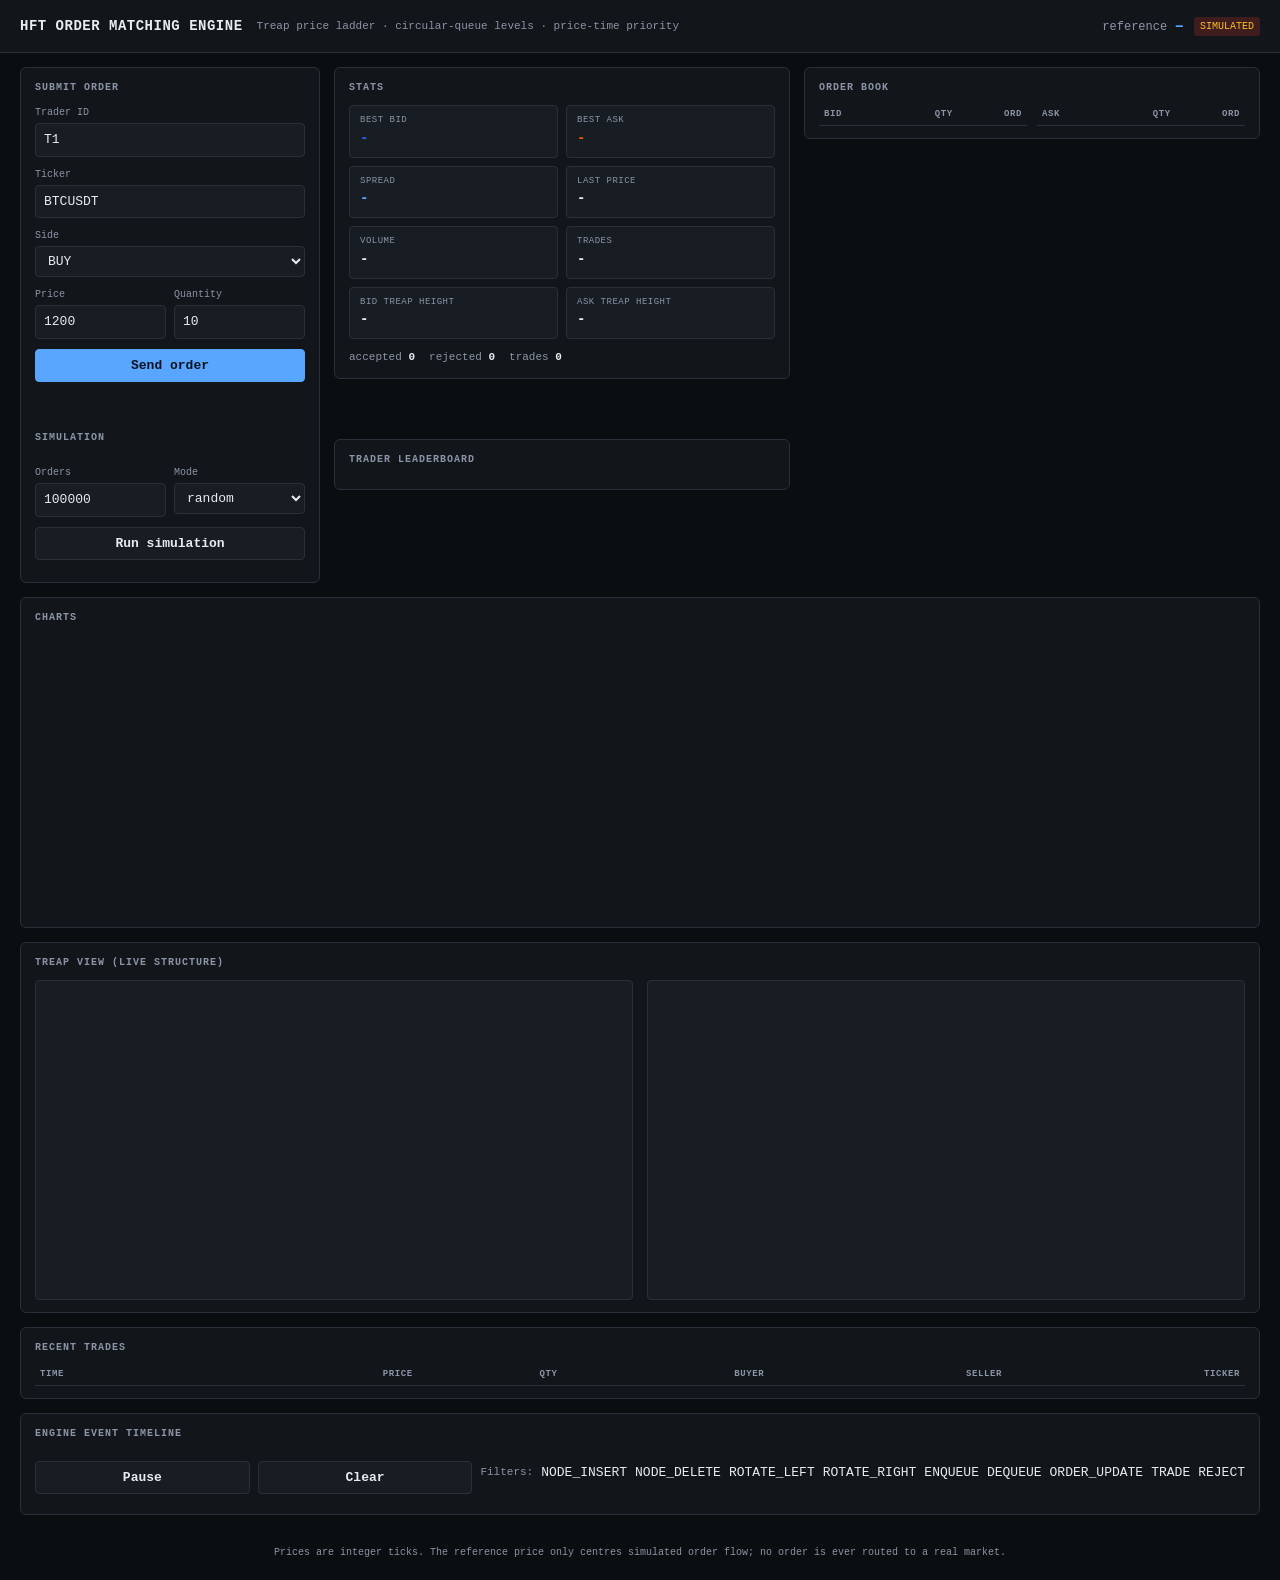
==== hft-engine_base/hft-engine/web/index.html @ c955daca "Initial version of the HFT matching engine First cut of the project: treap price ladder, circular qu" ====
<!DOCTYPE html>
<html lang="en">
<head>
<meta charset="utf-8">
<meta name="viewport" content="width=device-width, initial-scale=1">
<title>HFT Order Matching Engine</title>
<link rel="stylesheet" href="style.css">
</head>
<body>

<header>
  <h1>HFT ORDER MATCHING ENGINE</h1>
  <span class="sub">Treap price ladder &middot; circular-queue levels &middot; price-time priority</span>
  <div style="display:flex;align-items:center;gap:10px;margin-left:auto">
    <span class="price-tag">reference <strong id="price">&ndash;</strong> <span id="priceSource"></span></span>
    <span id="feedBadge" class="feed-badge sim">SIMULATED</span>
  </div>
</header>

<main>

  <section class="panel" style="grid-row:1/span 3">
    <h2>Submit order</h2>
    <label for="trader">Trader ID</label>
    <input id="trader" value="T1" maxlength="20" pattern="[A-Za-z0-9_]{2,20}">

    <label for="ticker">Ticker</label>
    <input id="ticker" value="BTCUSDT" maxlength="20">

    <label for="side">Side</label>
    <select id="side">
      <option value="BUY">BUY</option>
      <option value="SELL">SELL</option>
    </select>

    <div class="row">
      <div>
        <label for="price-in">Price</label>
        <input id="price-in" type="number" value="1200" min="1">
      </div>
      <div>
        <label for="qty">Quantity</label>
        <input id="qty" type="number" value="10" min="1">
      </div>
    </div>

    <button id="submitBtn">Send order</button>
    <div class="msg" id="orderMsg"></div>

    <h2 style="margin-top:22px">Simulation</h2>
    <div class="row">
      <div>
        <label for="simN">Orders</label>
        <input id="simN" type="number" value="100000" min="1" max="1000000">
      </div>
      <div>
        <label for="simMode">Mode</label>
        <select id="simMode">
          <option value="random">random</option>
          <option value="sequential">sequential</option>
        </select>
      </div>
    </div>
    <button id="simBtn" class="secondary">Run simulation</button>
    <div class="stats" id="simStats"></div>
  </section>

  <section class="panel">
    <h2>Stats</h2>
    <div class="tile-grid">
      <div class="tile bid"><div class="label">Best Bid</div><div class="value" id="bestBid">-</div></div>
      <div class="tile ask"><div class="label">Best Ask</div><div class="value" id="bestAsk">-</div></div>
      <div class="tile spread"><div class="label">Spread</div><div class="value" id="spread">-</div></div>
      <div class="tile"><div class="label">Last Price</div><div class="value" id="lastPrice">-</div></div>
      <div class="tile"><div class="label">Volume</div><div class="value" id="volume">-</div></div>
      <div class="tile"><div class="label">Trades</div><div class="value" id="tradeCount">-</div></div>
      <div class="tile"><div class="label">Bid Treap Height</div><div class="value" id="bidHeight">-</div></div>
      <div class="tile"><div class="label">Ask Treap Height</div><div class="value" id="askHeight">-</div></div>
    </div>
    <div class="counters">
      <span>accepted <b id="cAccepted">0</b></span>
      <span>rejected <b id="cRejected">0</b></span>
      <span>trades <b id="cTrades">0</b></span>
    </div>
  </section>

  <section class="panel">
    <h2>Order book <span id="bookTicker" style="color:var(--accent)"></span></h2>
    <div class="book-grid">
      <div>
        <table>
          <thead><tr><th>Bid</th><th>Qty</th><th>Ord</th></tr></thead>
          <tbody id="bids"></tbody>
        </table>
      </div>
      <div>
        <table>
          <thead><tr><th>Ask</th><th>Qty</th><th>Ord</th></tr></thead>
          <tbody id="asks"></tbody>
        </table>
      </div>
    </div>
  </section>

  <section class="panel full-width">
    <h2>Charts</h2>
    <div class="charts-row">
      <div class="chart-panel" id="priceChart"></div>
      <div class="chart-panel" id="depthChart"></div>
    </div>
  </section>

  <section class="panel full-width">
    <h2>Treap View (Live Structure)</h2>
    <div class="treap-view">
      <div class="treap-panel" id="bidTreap"></div>
      <div class="treap-panel" id="askTreap"></div>
    </div>
  </section>

  <section class="panel" style="grid-row:2/span 2">
    <h2>Trader Leaderboard</h2>
    <div class="leaderboard" id="leaderboard"></div>
  </section>

  <section class="panel full-width">
    <h2>Recent trades</h2>
    <table>
      <thead><tr><th>Time</th><th>Price</th><th>Qty</th><th>Buyer</th><th>Seller</th><th>Ticker</th></tr></thead>
      <tbody id="trades"></tbody>
    </table>
  </section>

  <section class="panel full-width">
    <h2>Engine Event Timeline</h2>
    <div class="controls">
      <button id="pauseEvents" class="secondary">Pause</button>
      <button id="clearEvents" class="secondary">Clear</button>
      <span style="margin-left:auto;font-size:11px;color:var(--muted)">Filters:</span>
      <span class="filter-chip active" data-type="NODE_INSERT">NODE_INSERT</span>
      <span class="filter-chip active" data-type="NODE_DELETE">NODE_DELETE</span>
      <span class="filter-chip active" data-type="ROTATE_LEFT">ROTATE_LEFT</span>
      <span class="filter-chip active" data-type="ROTATE_RIGHT">ROTATE_RIGHT</span>
      <span class="filter-chip active" data-type="ENQUEUE">ENQUEUE</span>
      <span class="filter-chip active" data-type="DEQUEUE">DEQUEUE</span>
      <span class="filter-chip active" data-type="ORDER_UPDATE">ORDER_UPDATE</span>
      <span class="filter-chip active" data-type="TRADE">TRADE</span>
      <span class="filter-chip active" data-type="REJECT">REJECT</span>
    </div>
    <div class="event-timeline" id="eventTimeline"></div>
  </section>

</main>

<footer>
  Prices are integer ticks. The reference price only centres simulated order flow; no order is ever
  routed to a real market.
</footer>

<script src="charts.js"></script>
<script src="app.js"></script>

</body>
</html>
---- hft-engine_base/hft-engine/web/style.css ----
:root {
  --bg: #0b0e11;
  --panel: #12161b;
  --panel-2: #181d24;
  --line: #2a2f3a;
  --text: #e8ebef;
  --muted: #8b94a7;
  --bid: #2563eb;
  --ask: #ea580c;
  --accent: #58a6ff;
  --success: #22c55e;
  --warning: #fbbf24;
  --danger: #ef4444;
}

* { box-sizing: border-box; }

body {
  margin: 0;
  background: var(--bg);
  color: var(--text);
  font: 13px/1.5 "SF Mono", "Cascadia Mono", Menlo, Consolas, monospace;
}

header {
  padding: 14px 20px;
  border-bottom: 1px solid var(--line);
  display: flex;
  flex-wrap: wrap;
  align-items: center;
  gap: 14px;
  background: var(--panel);
}

header h1 { font-size: 14px; margin: 0; letter-spacing: 0.5px; font-weight: 600; }
header .sub { color: var(--muted); font-size: 11px; }

.price-tag { margin-left: auto; font-size: 12px; color: var(--muted); }
.price-tag strong { color: var(--accent); font-size: 16px; }
.price-tag .up { color: var(--success); }
.price-tag .down { color: var(--danger); }

.feed-badge {
  font-size: 10px;
  padding: 2px 6px;
  border-radius: 3px;
  background: var(--panel-2);
  color: var(--muted);
}

.feed-badge.live { background: #052e16; color: var(--success); }
.feed-badge.sim { background: #3f1d1d; color: var(--warning); }

main {
  display: grid;
  grid-template-columns: 300px 1fr 1fr;
  gap: 14px;
  padding: 14px 20px 30px;
  align-items: start;
}

@media (max-width: 1200px) { main { grid-template-columns: 1fr 1fr; } }
@media (max-width: 900px) { main { grid-template-columns: 1fr; } }

.panel {
  background: var(--panel);
  border: 1px solid var(--line);
  border-radius: 6px;
  padding: 12px 14px;
}

.panel.full-width { grid-column: 1 / -1; }

.panel h2 {
  font-size: 10px;
  letter-spacing: 1px;
  text-transform: uppercase;
  color: var(--muted);
  margin: 0 0 10px;
  font-weight: 600;
}

label { display: block; font-size: 10px; color: var(--muted); margin: 10px 0 3px; }
input, select, button {
  width: 100%;
  padding: 6px 8px;
  background: var(--panel-2);
  color: var(--text);
  border: 1px solid var(--line);
  border-radius: 4px;
  font: inherit;
}
input:focus, select:focus { outline: 1px solid var(--accent); }

button {
  margin-top: 10px;
  cursor: pointer;
  background: var(--accent);
  color: #0b1220;
  border-color: var(--accent);
  font-weight: 600;
}
button:hover { filter: brightness(1.1); }
button:disabled { opacity: 0.5; cursor: not-allowed; }
button.secondary { background: var(--panel-2); color: var(--text); border-color: var(--line); }

.row { display: flex; gap: 8px; }
.row > * { flex: 1; }

table { width: 100%; border-collapse: collapse; font-size: 12px; }
th {
  text-align: right;
  font-size: 9px;
  letter-spacing: 0.6px;
  text-transform: uppercase;
  color: var(--muted);
  padding: 3px 5px;
  border-bottom: 1px solid var(--line);
  font-weight: 600;
}
th:first-child, td:first-child { text-align: left; }
td { text-align: right; padding: 2px 5px; font-variant-numeric: tabular-nums; }
tbody tr:nth-child(odd) { background: rgba(255,255,255,0.02); }
.bid td.price { color: var(--bid); font-weight: 600; }
.ask td.price { color: var(--ask); font-weight: 600; }
.mid-row { background: var(--panel-2) !important; }
.mid-row td { color: var(--accent); font-weight: 600; }

.book-grid { display: grid; grid-template-columns: 1fr 1fr; gap: 10px; }

.empty { color: var(--muted); padding: 8px 6px; font-size: 11px; text-align: center; }

.msg { margin-top: 10px; font-size: 11px; min-height: 16px; }
.msg.ok { color: var(--success); }
.msg.err { color: var(--danger); }

.stats { margin-top: 10px; font-size: 11px; color: var(--muted); }
.stats div { display: flex; justify-content: space-between; padding: 2px 0; }
.stats b { color: var(--text); font-weight: 600; }

.counters { display: flex; gap: 14px; font-size: 11px; color: var(--muted); margin-top: 10px; }
.counters b { color: var(--text); }

.tile-grid { display: grid; grid-template-columns: 1fr 1fr; gap: 8px; margin-bottom: 8px; }
.tile {
  background: var(--panel-2);
  border: 1px solid var(--line);
  border-radius: 4px;
  padding: 8px 10px;
}
.tile .label { font-size: 9px; color: var(--muted); text-transform: uppercase; letter-spacing: 0.5px; }
.tile .value { font-size: 14px; font-weight: 600; color: var(--text); font-variant-numeric: tabular-nums; }
.tile.bid .value { color: var(--bid); }
.tile.ask .value { color: var(--ask); }
.tile.spread .value { color: var(--accent); }

.charts-row { display: grid; grid-template-columns: 1fr 1fr; gap: 14px; }
@media (max-width: 900px) { .charts-row { grid-template-columns: 1fr; } }

.chart-panel { position: relative; height: 280px; }
.chart-panel canvas { width: 100%; height: 100%; display: block; }

.chart-panel svg { width: 100%; height: 100%; display: block; }

.tooltip {
  position: absolute;
  pointer-events: none;
  background: rgba(18, 22, 27, 0.95);
  border: 1px solid var(--line);
  border-radius: 4px;
  padding: 6px 10px;
  font-size: 11px;
  z-index: 10;
  display: none;
}
.tooltip .row { display: flex; justify-content: space-between; gap: 10px; margin: 2px 0; }
.tooltip .label { color: var(--muted); }
.tooltip .value { color: var(--text); font-weight: 600; }

.treap-view { display: grid; grid-template-columns: 1fr 1fr; gap: 14px; }
@media (max-width: 900px) { .treap-view { grid-template-columns: 1fr; } }

.treap-panel { position: relative; height: 320px; background: var(--panel-2); border: 1px solid var(--line); border-radius: 4px; overflow: hidden; }
.treap-panel svg { width: 100%; height: 100%; display: block; }

.treap-node { cursor: pointer; }
.treap-node text { pointer-events: none; }
.treap-node.flash circle { animation: flash 1s ease-out; }
@keyframes flash { 0% { stroke: var(--accent); stroke-width: 3; } 100% { stroke: none; stroke-width: 0; } }

.leaderboard { max-height: 300px; overflow-y: auto; }
.leaderboard-row {
  display: flex; align-items: center; gap: 8px; padding: 6px 8px;
  background: var(--panel-2); border: 1px solid var(--line); border-radius: 4px; margin-bottom: 6px;
}
.leaderboard-row.buyer { border-left: 3px solid var(--bid); }
.leaderboard-row.seller { border-left: 3px solid var(--ask); }
.lb-rank { font-size: 11px; color: var(--muted); width: 24px; text-align: right; }
.lb-name { font-weight: 600; flex: 1; }
.lb-bars { display: flex; gap: 2px; height: 100%; }
.lb-bar { flex: 1; max-width: 60px; border-radius: 2px; }
.lb-bar.buy { background: var(--bid); }
.lb-bar.sell { background: var(--ask); }
.lb-stats { font-size: 10px; color: var(--muted); text-align: right; min-width: 120px; }

.event-timeline { max-height: 300px; overflow-y: auto; }
.event-row {
  display: grid;
  grid-template-columns: 40px 70px 50px 70px 50px 70px 1fr;
  gap: 6px;
  padding: 4px 8px;
  border-bottom: 1px solid var(--line);
  font-size: 11px;
  align-items: center;
}
.event-row:hover { background: var(--panel-2); }
.event-row .type { text-transform: uppercase; font-size: 8px; font-weight: 600; padding: 1px 5px; border-radius: 3px; }
.type-NODE_INSERT { background: #052e16; color: var(--success); }
.type-NODE_DELETE { background: #3f1d1d; color: var(--danger); }
.type-ROTATE_LEFT, .type-ROTATE_RIGHT { background: #1e2a3a; color: var(--muted); }
.type-ENQUEUE { background: #1e293b; color: var(--accent); }
.type-DEQUEUE { background: #3f2d1a; color: var(--warning); }
.type-ORDER_UPDATE { background: #2e1a3f; color: #d946ef; }
.type-TRADE { background: #164e4e; color: #2dd4bf; }
.type-REJECT { background: #3f1d1d; color: var(--danger); }

.controls { display: flex; gap: 8px; margin-bottom: 8px; align-items: center; }
.controls select { width: auto; padding: 4px 8px; font-size: 11px; }

footer { padding: 0 20px 20px; color: var(--muted); font-size: 10px; text-align: center; }

#traderName { text-transform: lowercase; }
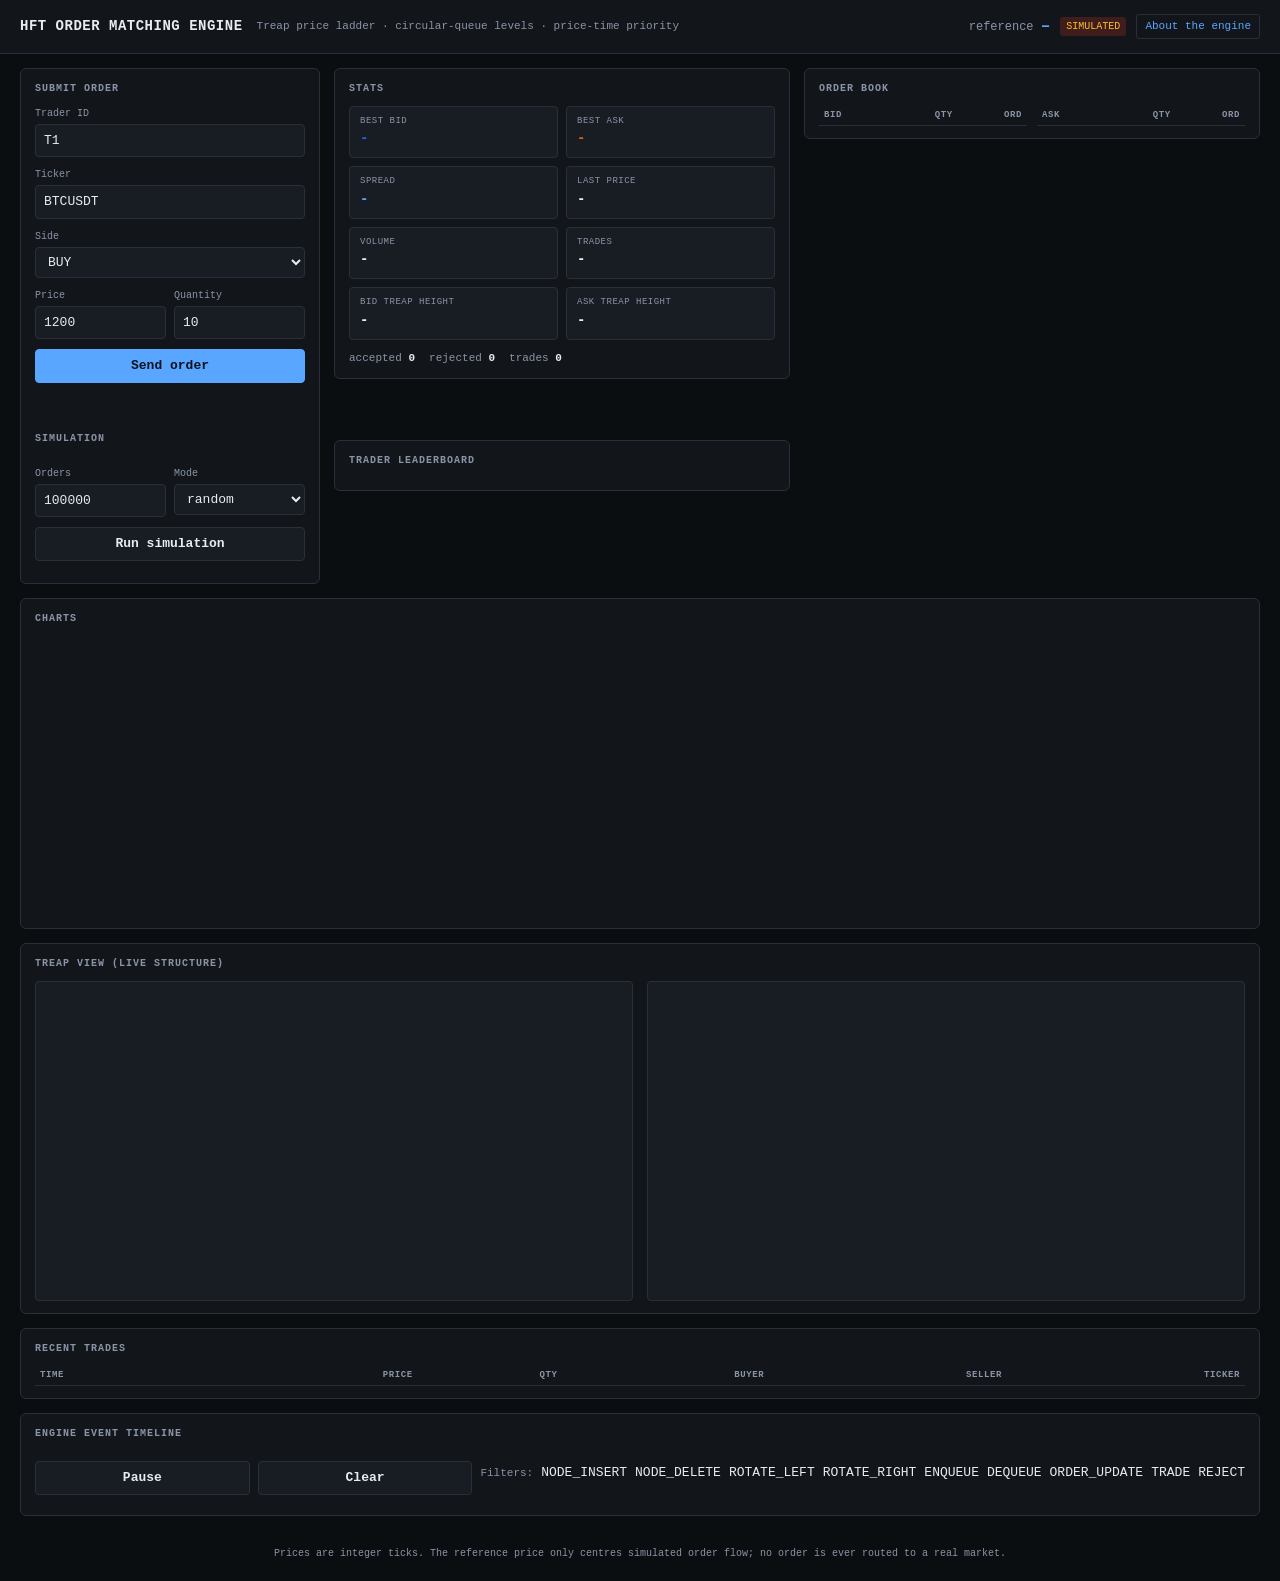
==== commit 82d6dda8: "Add 'About the engine' link to index.html" ====
--- a/hft-engine_base/hft-engine/web/index.html
+++ b/hft-engine_base/hft-engine/web/index.html
@@ -14,6 +14,7 @@
   <div style="display:flex;align-items:center;gap:10px;margin-left:auto">
     <span class="price-tag">reference <strong id="price">&ndash;</strong> <span id="priceSource"></span></span>
     <span id="feedBadge" class="feed-badge sim">SIMULATED</span>
+    <a class="top-link" href="landing.html">About the engine</a>
   </div>
 </header>
 
@@ -161,4 +162,4 @@
 <script src="app.js"></script>
 
 </body>
-</html>+</html>
--- a/hft-engine_base/hft-engine/web/style.css
+++ b/hft-engine_base/hft-engine/web/style.css
@@ -51,6 +51,17 @@
 .feed-badge.live { background: #052e16; color: var(--success); }
 .feed-badge.sim { background: #3f1d1d; color: var(--warning); }
 
+.top-link {
+  font-size: 11px;
+  color: var(--accent);
+  text-decoration: none;
+  border: 1px solid var(--line);
+  border-radius: 3px;
+  padding: 3px 8px;
+  white-space: nowrap;
+}
+.top-link:hover { border-color: var(--accent); }
+
 main {
   display: grid;
   grid-template-columns: 300px 1fr 1fr;
@@ -229,4 +240,4 @@
 
 footer { padding: 0 20px 20px; color: var(--muted); font-size: 10px; text-align: center; }
 
-#traderName { text-transform: lowercase; }+#traderName { text-transform: lowercase; }
